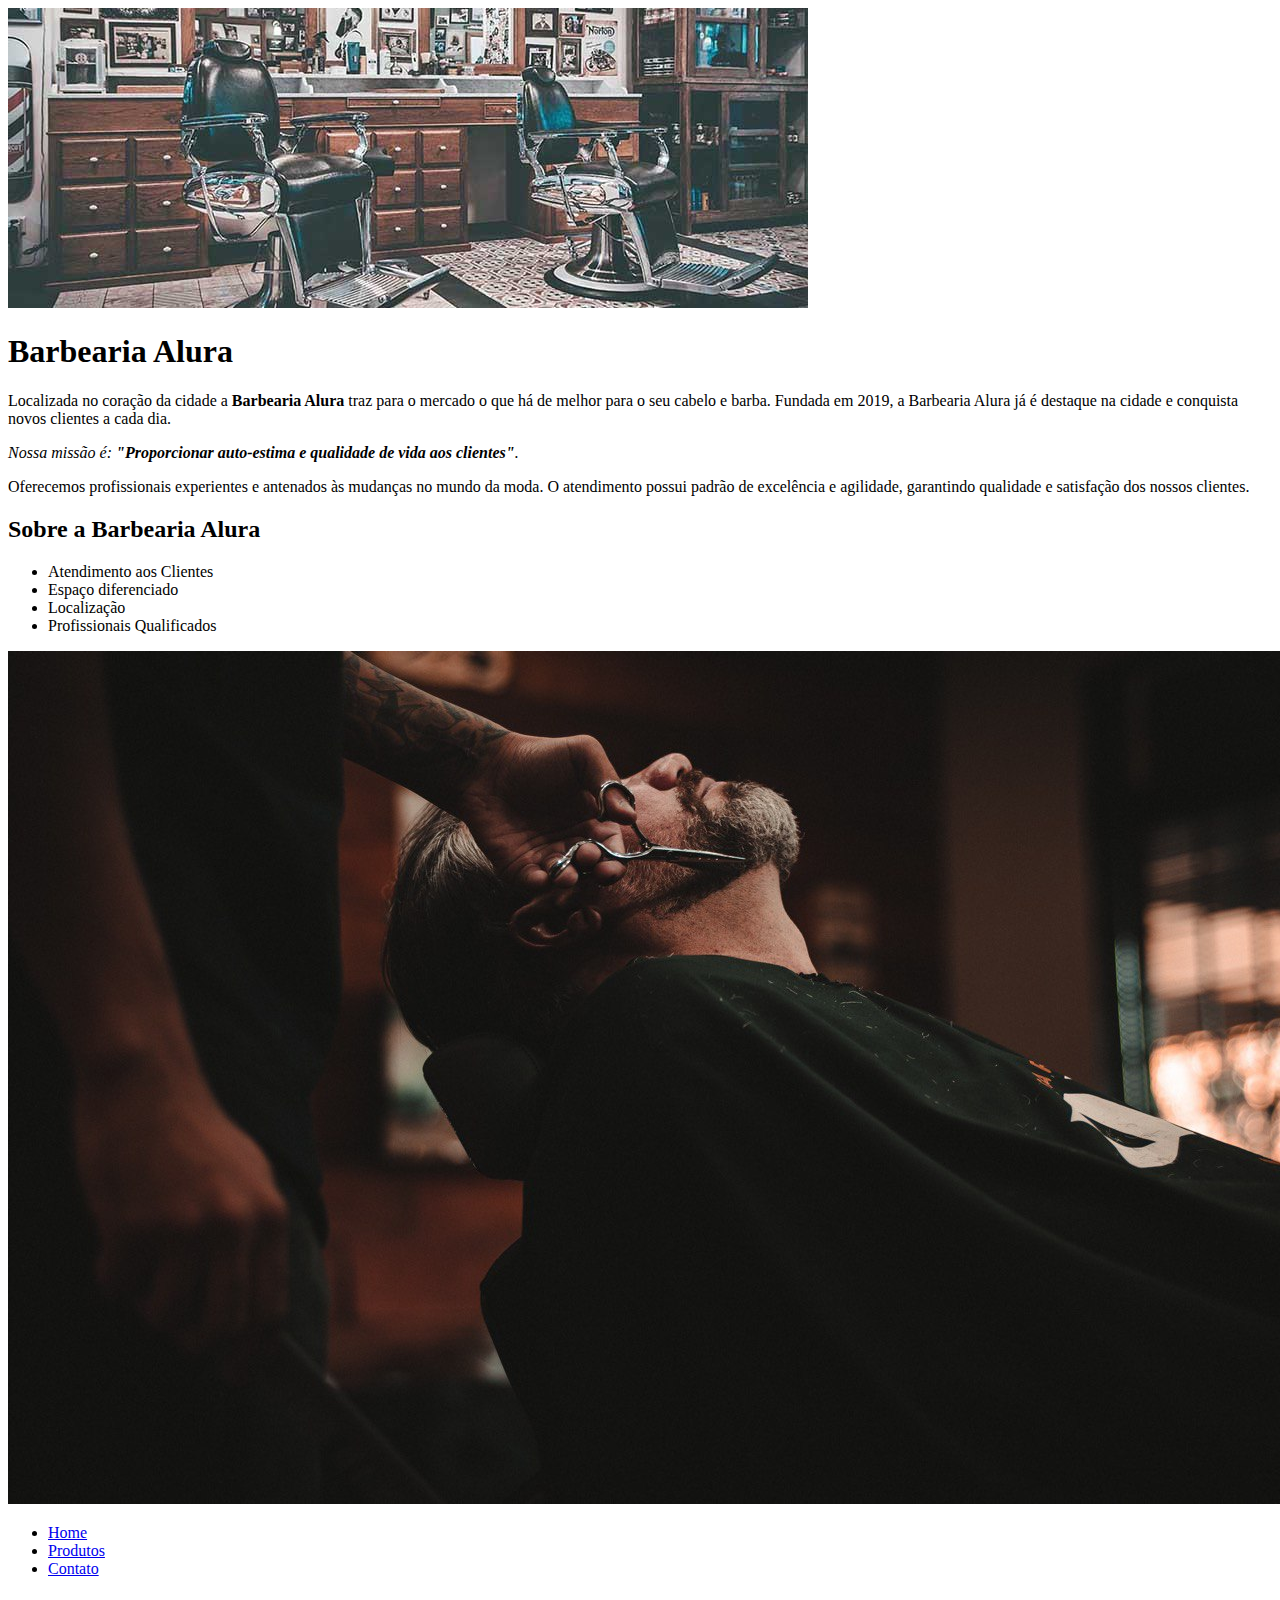
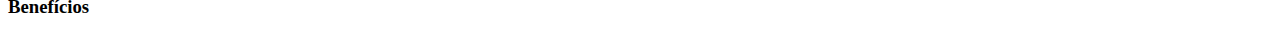
==== index.html @ b2837fb4 "feat: incluindo menu de navegação" ====
<!DOCTYPE html>
<html lang="pt-br">
    <head>
        <meta charset="UTF-8">
        <title>Barbearia Alura</title>
        <link rel="stylesheet" href="style-home.css">
    </head>

    <body>
        <img id="banner" src="./src/banner.jpg">
        <div class="principal">
            <header>
                <h1 class="titulo-principal">Barbearia Alura</h1>
            </header>
        
            <p>Localizada no coração da cidade a <strong>Barbearia Alura</strong> traz para o mercado o que há de melhor para o seu cabelo e barba. 
            Fundada em 2019, a Barbearia Alura já é destaque na cidade e conquista novos clientes a cada dia.</p>
        
            <p id="missao"><em>Nossa missão é: <strong>"Proporcionar auto-estima e qualidade de vida aos clientes"</strong>.</em></p>
        
            <p>Oferecemos profissionais experientes e antenados às mudanças no mundo da moda. 
            O atendimento possui padrão de excelência e agilidade, garantindo qualidade e satisfação dos nossos clientes.</p>
        </div>
        <div class="beneficios">
            <h2 class="titulo-centralizado">Sobre a Barbearia Alura</h2>
        
            <ul>
                <li class="itens">Atendimento aos Clientes</li>
                <li class="itens">Espaço diferenciado</li>
                <li class="itens">Localização</li>
                <li class="itens">Profissionais Qualificados</li>
            </ul>
        
            <img src="./src/beneficios.jpg" class="imagembeneficios">
            <nav>
                <ul>
                    <li><a href="index.html">Home</a></li>
                    <li><a href="/produtos/produtos.html">Produtos</a></li>
                    <li><a href="/contato/contato.html">Contato</a></li>
                </ul>
            </nav>

            <h3 class="titulo-centralizado">Benefícios</h3>
        </div>
    </body>
</html>
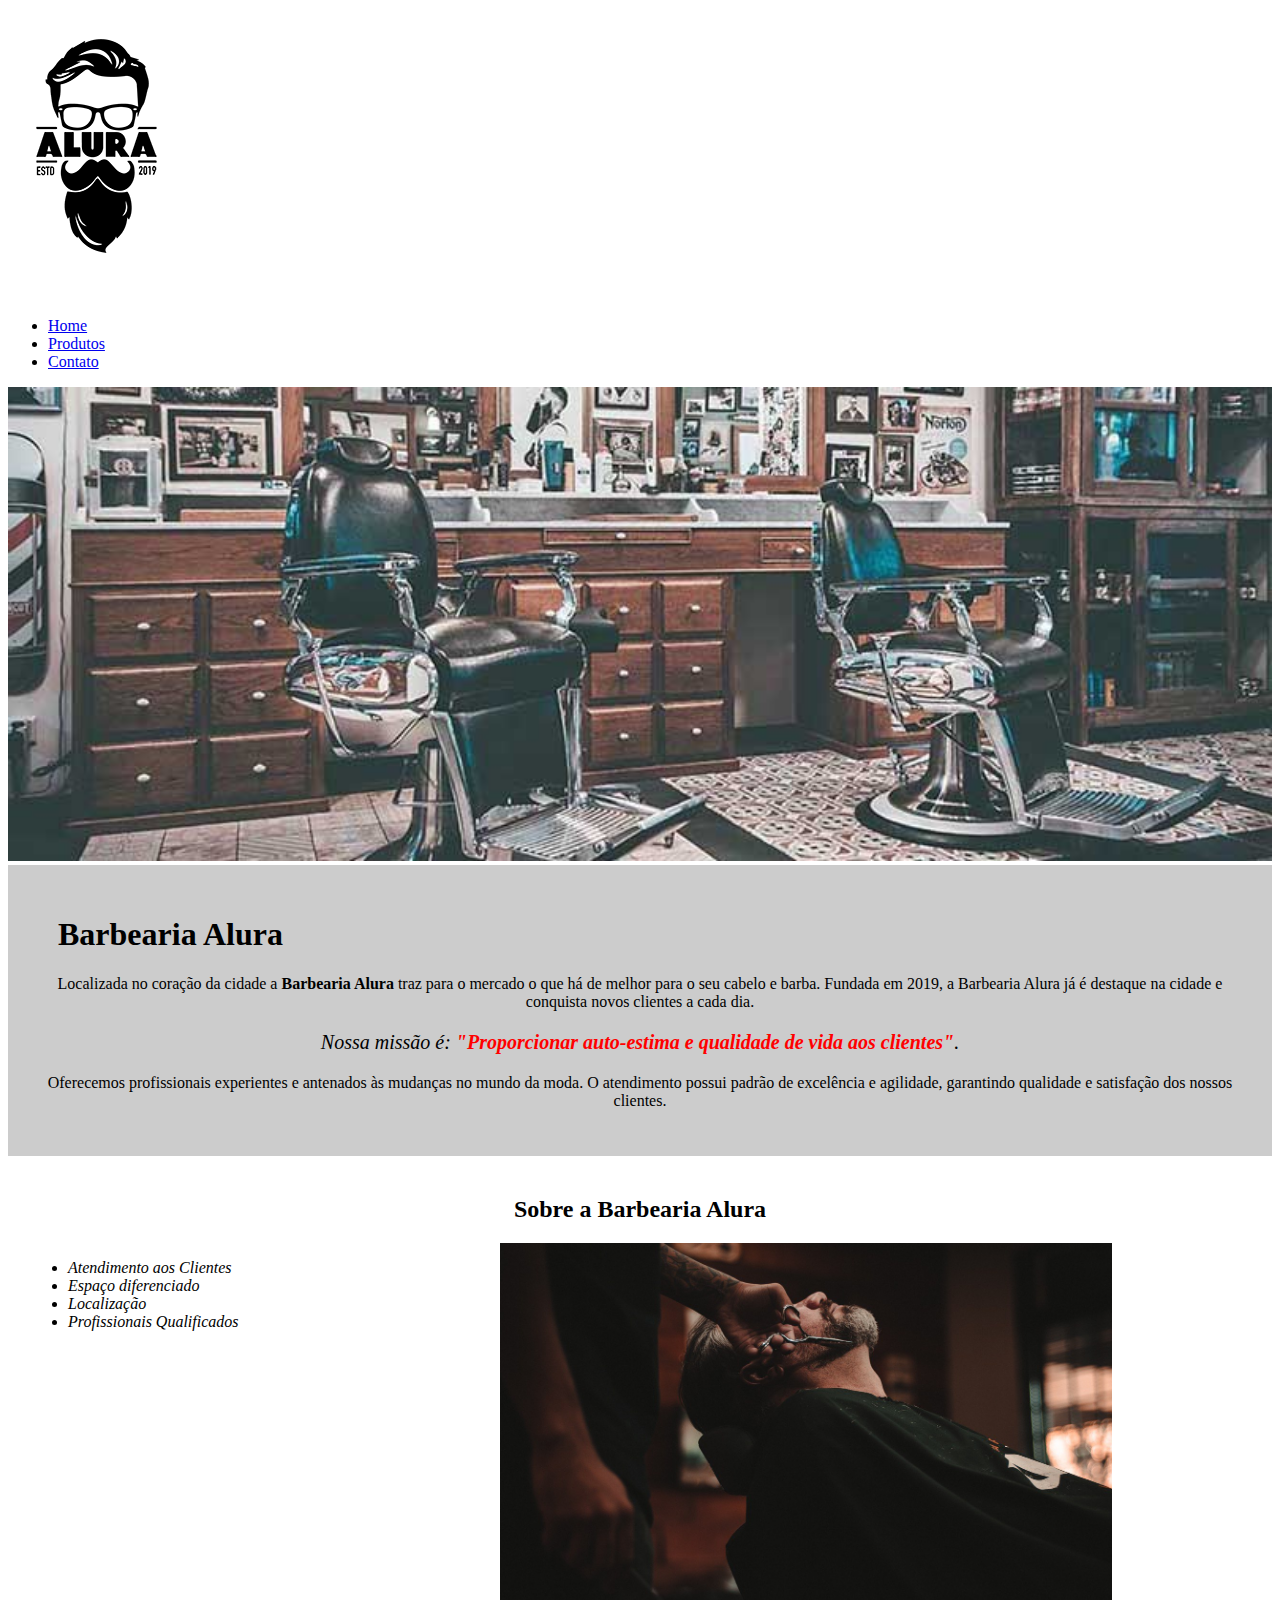
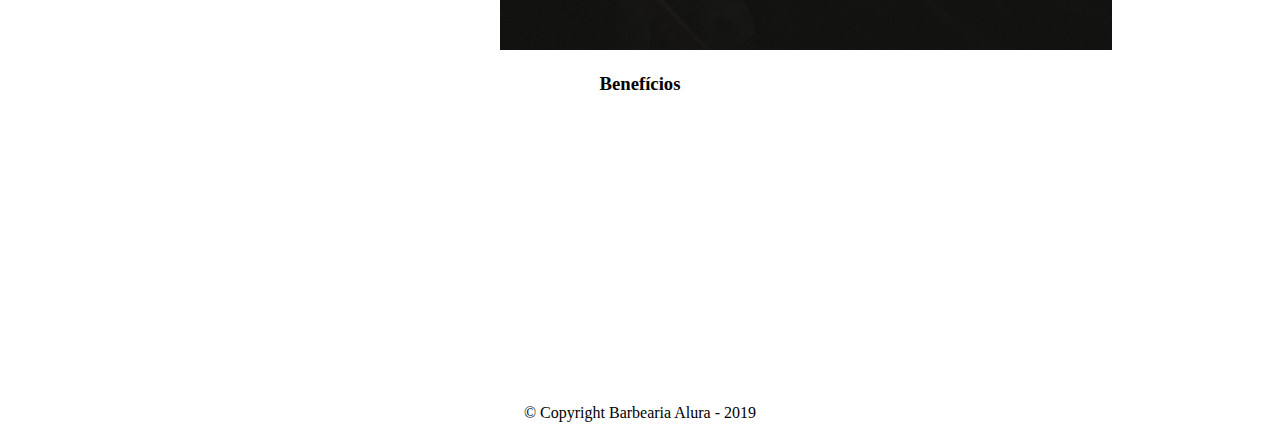
==== commit cfb91f80: "feat: adicionando footer e refatorando o header" ====
--- a/index.html
+++ b/index.html
@@ -4,14 +4,26 @@
         <meta charset="UTF-8">
         <title>Barbearia Alura</title>
         <link rel="stylesheet" href="style-home.css">
+        <link rel="stylesheet" href="style.css">
     </head>
 
     <body>
+        <header>
+            <div class="caixa">
+                <h1><img src="/src/logo.png"></h1>
+
+                <nav>
+                    <ul>
+                        <li><a href="index.html">Home</a></li>
+                        <li><a href="/produtos/produtos.html">Produtos</a></li>
+                        <li><a href="/contato/contato.html">Contato</a></li>
+                    </ul>
+                </nav>
+            </div>
+        </header>
         <img id="banner" src="./src/banner.jpg">
         <div class="principal">
-            <header>
                 <h1 class="titulo-principal">Barbearia Alura</h1>
-            </header>
         
             <p>Localizada no coração da cidade a <strong>Barbearia Alura</strong> traz para o mercado o que há de melhor para o seu cabelo e barba. 
             Fundada em 2019, a Barbearia Alura já é destaque na cidade e conquista novos clientes a cada dia.</p>
@@ -32,15 +44,12 @@
             </ul>
         
             <img src="./src/beneficios.jpg" class="imagembeneficios">
-            <nav>
-                <ul>
-                    <li><a href="index.html">Home</a></li>
-                    <li><a href="/produtos/produtos.html">Produtos</a></li>
-                    <li><a href="/contato/contato.html">Contato</a></li>
-                </ul>
-            </nav>
 
             <h3 class="titulo-centralizado">Benefícios</h3>
         </div>
+        <footer>
+            <img src="/src/logo-branco.png">
+            <p class="copyright">&copy; Copyright Barbearia Alura - 2019</p>
+</footer>
     </body>
 </html>--- a/style-home.css
+++ b/style-home.css
@@ -0,0 +1,48 @@
+#banner {
+	width:100%;
+}
+
+.principal{
+	background: #CCCCCC;
+	padding: 30px;
+}
+
+.titulo-principal {
+	padding-left: 20px;
+}
+
+.titulo-centralizado {
+	text-align: center
+}
+
+p {
+	text-align: center;
+}
+
+#missao {
+	font-size: 20px
+}
+
+em strong {
+	color: #FF0000;
+}
+
+.itens {
+	font-style: italic
+}
+
+.beneficios {
+	background: #FFFFFF;
+	padding: 20px;
+}
+
+ul {
+	display: inline-block;
+	vertical-align: top;
+	width: 20%;
+	margin-right: 15%;
+}
+
+.imagembeneficios {
+	width: 50%;
+}--- a/style.css
+++ b/style.css
@@ -0,0 +1,48 @@
+#banner {
+	width:100%;
+}
+
+.principal{
+	background: #CCCCCC;
+	padding: 30px;
+}
+
+.titulo-principal {
+	padding-left: 20px;
+}
+
+.titulo-centralizado {
+	text-align: center
+}
+
+p {
+	text-align: center;
+}
+
+#missao {
+	font-size: 20px
+}
+
+em strong {
+	color: #FF0000;
+}
+
+.itens {
+	font-style: italic
+}
+
+.beneficios {
+	background: #FFFFFF;
+	padding: 20px;
+}
+
+ul {
+	display: inline-block;
+	vertical-align: top;
+	width: 20%;
+	margin-right: 15%;
+}
+
+.imagembeneficios {
+	width: 50%;
+}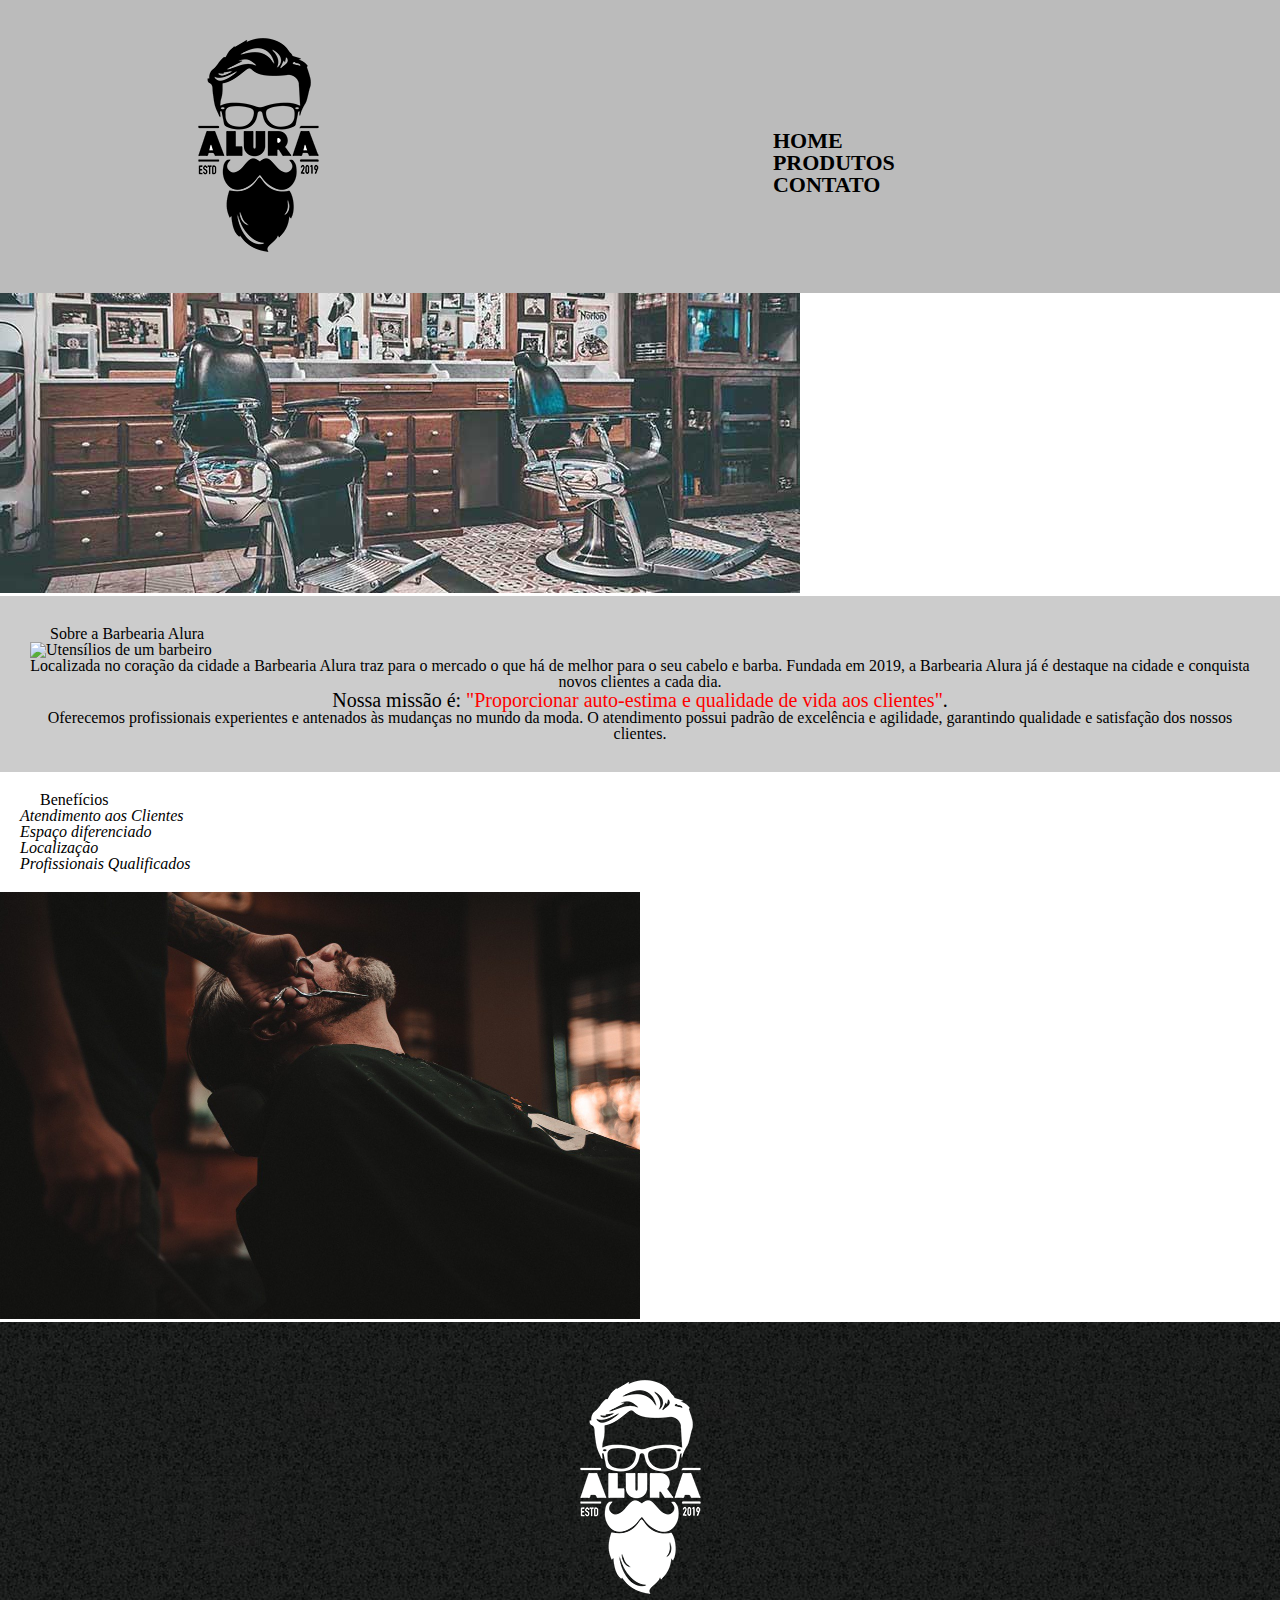
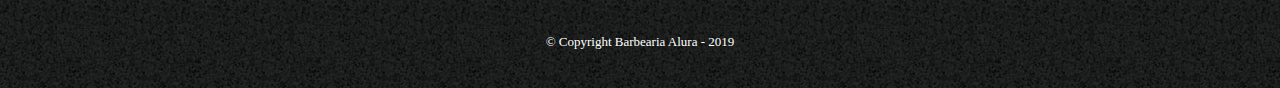
==== commit e487e14b: "fix: corrigindo disposição do texto na tela" ====
--- a/index.html
+++ b/index.html
@@ -1,55 +1,75 @@
 <!DOCTYPE html>
 <html lang="pt-br">
-    <head>
-        <meta charset="UTF-8">
-        <title>Barbearia Alura</title>
-        <link rel="stylesheet" href="style-home.css">
-        <link rel="stylesheet" href="style.css">
-    </head>
+  <head>
+    <meta charset="UTF-8" />
+    <title>Barbearia Alura</title>
+    <link rel="stylesheet" href="/reset.css" />
+    <link rel="stylesheet" href="/style-home.css" />
+    <link rel="stylesheet" href="/style.css" />
+    <link href="https://fonts.googleapis.com/css?family=Montserrat&display=swap" rel="stylesheet">
+  </head>
 
-    <body>
-        <header>
-            <div class="caixa">
-                <h1><img src="/src/logo.png"></h1>
+  <body>
+    <header>
+      <div class="caixa">
+        <h1><img src="/src/logo.png" alt="Logo da Barbearia Alura" /></h1>
 
-                <nav>
-                    <ul>
-                        <li><a href="index.html">Home</a></li>
-                        <li><a href="/produtos/produtos.html">Produtos</a></li>
-                        <li><a href="/contato/contato.html">Contato</a></li>
-                    </ul>
-                </nav>
-            </div>
-        </header>
-        <img id="banner" src="./src/banner.jpg">
-        <div class="principal">
-                <h1 class="titulo-principal">Barbearia Alura</h1>
-        
-            <p>Localizada no coração da cidade a <strong>Barbearia Alura</strong> traz para o mercado o que há de melhor para o seu cabelo e barba. 
-            Fundada em 2019, a Barbearia Alura já é destaque na cidade e conquista novos clientes a cada dia.</p>
-        
-            <p id="missao"><em>Nossa missão é: <strong>"Proporcionar auto-estima e qualidade de vida aos clientes"</strong>.</em></p>
-        
-            <p>Oferecemos profissionais experientes e antenados às mudanças no mundo da moda. 
-            O atendimento possui padrão de excelência e agilidade, garantindo qualidade e satisfação dos nossos clientes.</p>
-        </div>
-        <div class="beneficios">
-            <h2 class="titulo-centralizado">Sobre a Barbearia Alura</h2>
-        
-            <ul>
-                <li class="itens">Atendimento aos Clientes</li>
-                <li class="itens">Espaço diferenciado</li>
-                <li class="itens">Localização</li>
-                <li class="itens">Profissionais Qualificados</li>
-            </ul>
-        
-            <img src="./src/beneficios.jpg" class="imagembeneficios">
+        <nav>
+          <ul>
+            <li><a href="/index.html">Home</a></li>
+            <li><a href="/produtos/produtos.html">Produtos</a></li>
+            <li><a href="/contato/contato.html">Contato</a></li>
+          </ul>
+        </nav>
+      </div>
+    </header>
+    <img class="banner" src="./src/banner.jpg" />
+    <main>
+      <section class="principal">
+        <h2 class="titulo-principal">Sobre a Barbearia Alura</h2>
+        <img src="/src/utensilios.jpg" class="utensilios" alt="Utensílios de um barbeiro">
 
-            <h3 class="titulo-centralizado">Benefícios</h3>
-        </div>
-        <footer>
-            <img src="/src/logo-branco.png">
-            <p class="copyright">&copy; Copyright Barbearia Alura - 2019</p>
-</footer>
-    </body>
-</html>+        <p>
+          Localizada no coração da cidade a
+          <strong>Barbearia Alura</strong> traz para o mercado o que há de
+          melhor para o seu cabelo e barba. Fundada em 2019, a Barbearia Alura
+          já é destaque na cidade e conquista novos clientes a cada dia.
+        </p>
+
+        <p id="missao">
+          <em
+            >Nossa missão é:
+            <strong
+              >"Proporcionar auto-estima e qualidade de vida aos
+              clientes"</strong
+            >.</em
+          >
+        </p>
+
+        <p>
+          Oferecemos profissionais experientes e antenados às mudanças no mundo
+          da moda. O atendimento possui padrão de excelência e agilidade,
+          garantindo qualidade e satisfação dos nossos clientes.
+        </p>
+      </section>
+      <section class="beneficios">
+        <h3 class="titulo-principal">Benefícios</h3>
+
+        <ul>
+          <li class="itens">Atendimento aos Clientes</li>
+          <li class="itens">Espaço diferenciado</li>
+          <li class="itens">Localização</li>
+          <li class="itens">Profissionais Qualificados</li>
+        </ul>
+
+      </section>
+
+      <img src="./src/beneficios.jpg" class="imagembeneficios" />
+    </main>
+
+    <footer>
+      <img src="/src/logo-branco.png" />
+      <p class="copyright">&copy; Copyright Barbearia Alura - 2019</p>
+    </footer>
+  </body>
+</html>
--- a/style.css
+++ b/style.css
@@ -1,48 +1,46 @@
-#banner {
-	width:100%;
+header {
+	background: #BBBBBB;
+	padding: 20px 0;
 }
 
-.principal{
-	background: #CCCCCC;
-	padding: 30px;
+.caixa {
+	position: relative;
+	width: 940px;
+	margin: 0 auto;
 }
 
-.titulo-principal {
-	padding-left: 20px;
+nav {
+	position: absolute;
+	top: 110px;
+	right: 0;
 }
 
-.titulo-centralizado {
-	text-align: center
+nav li {
+	display: inline;
+	margin: 0 0 0 15px;
 }
 
-p {
-	text-align: center;
+nav a {
+	text-transform: uppercase;
+	color: #000000;
+	font-weight: bold;
+	font-size: 22px;
+	text-decoration: none;
 }
 
-#missao {
-	font-size: 20px
+nav a:hover {
+	color: #C78C19;
+	text-decoration: underline;
 }
 
-em strong {
-	color: #FF0000;
+footer {
+	text-align: center;
+	background: url("/src/bg.jpg");
+	padding: 40px 0;
 }
 
-.itens {
-	font-style: italic
-}
-
-.beneficios {
-	background: #FFFFFF;
-	padding: 20px;
-}
-
-ul {
-	display: inline-block;
-	vertical-align: top;
-	width: 20%;
-	margin-right: 15%;
-}
-
-.imagembeneficios {
-	width: 50%;
+.copyright {
+	color: #FFFFFF;
+	font-size: 13px;
+	margin: 20px 0 0;
 }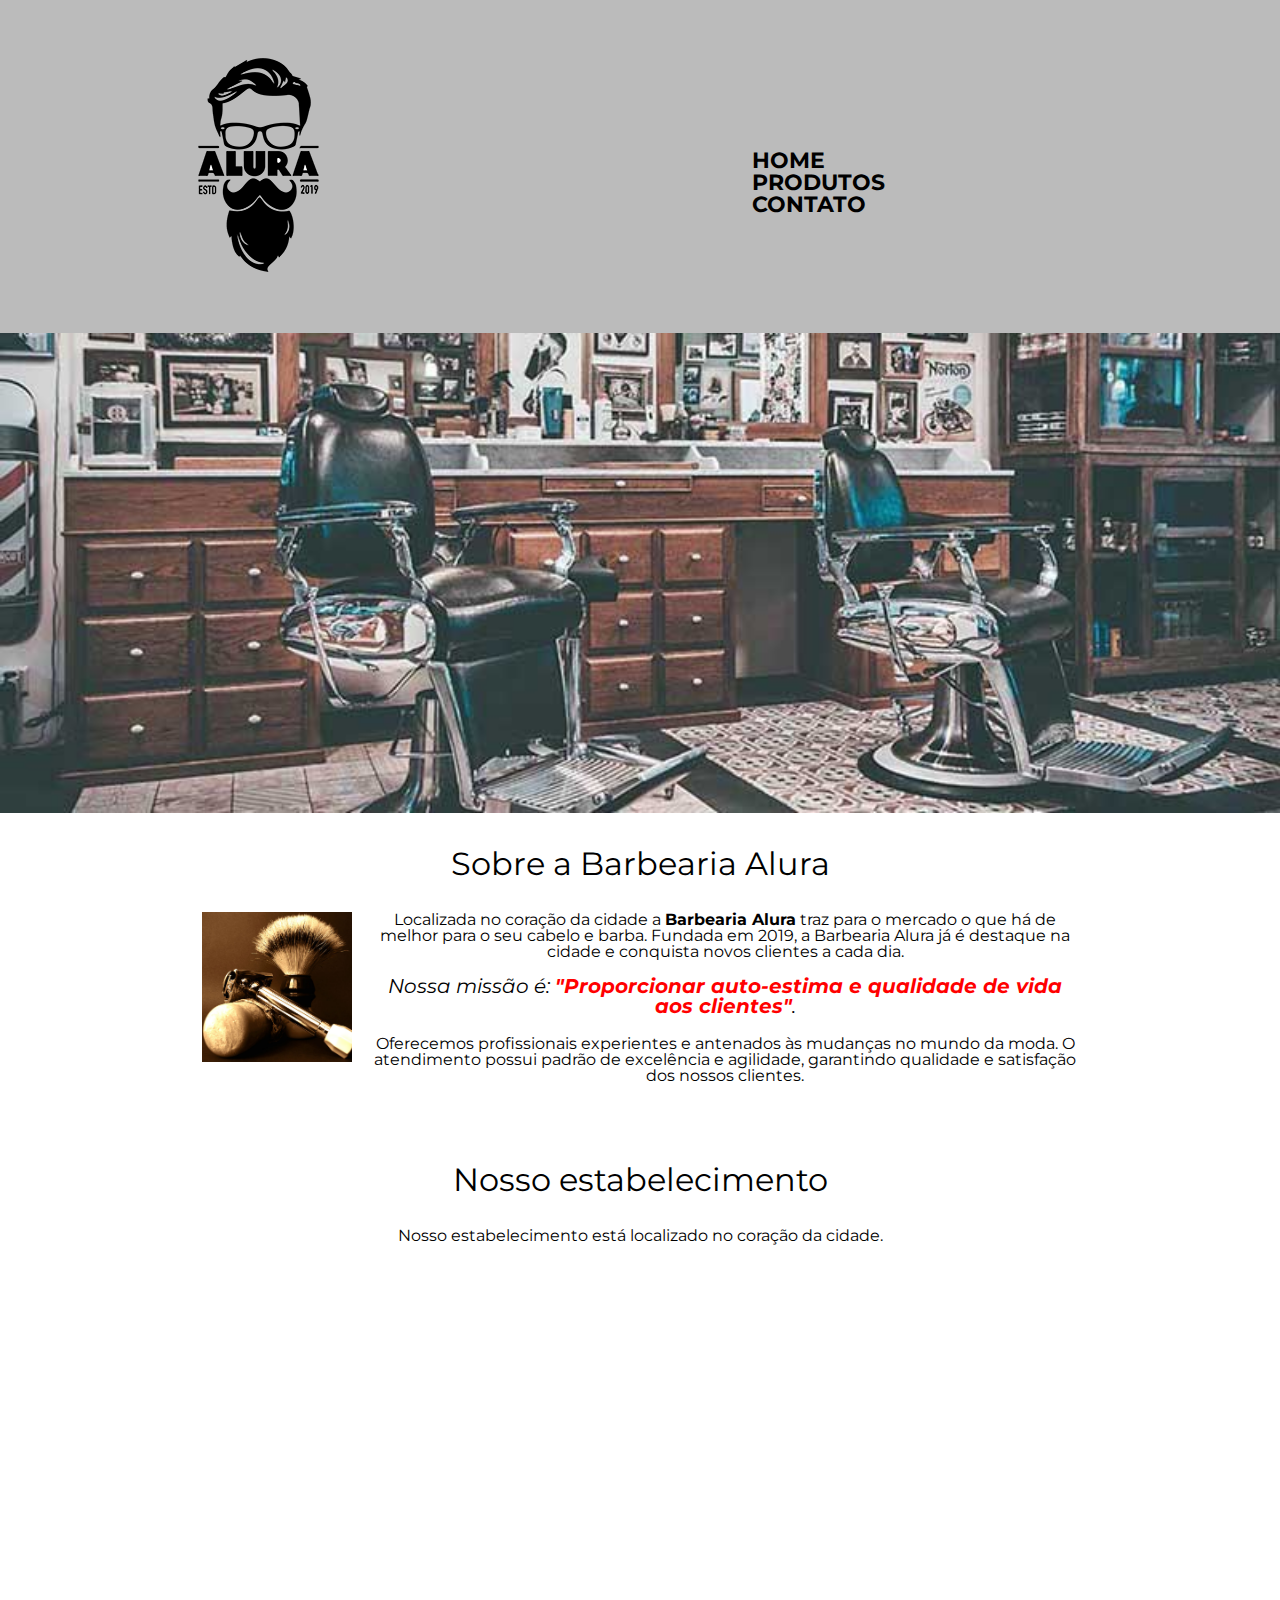
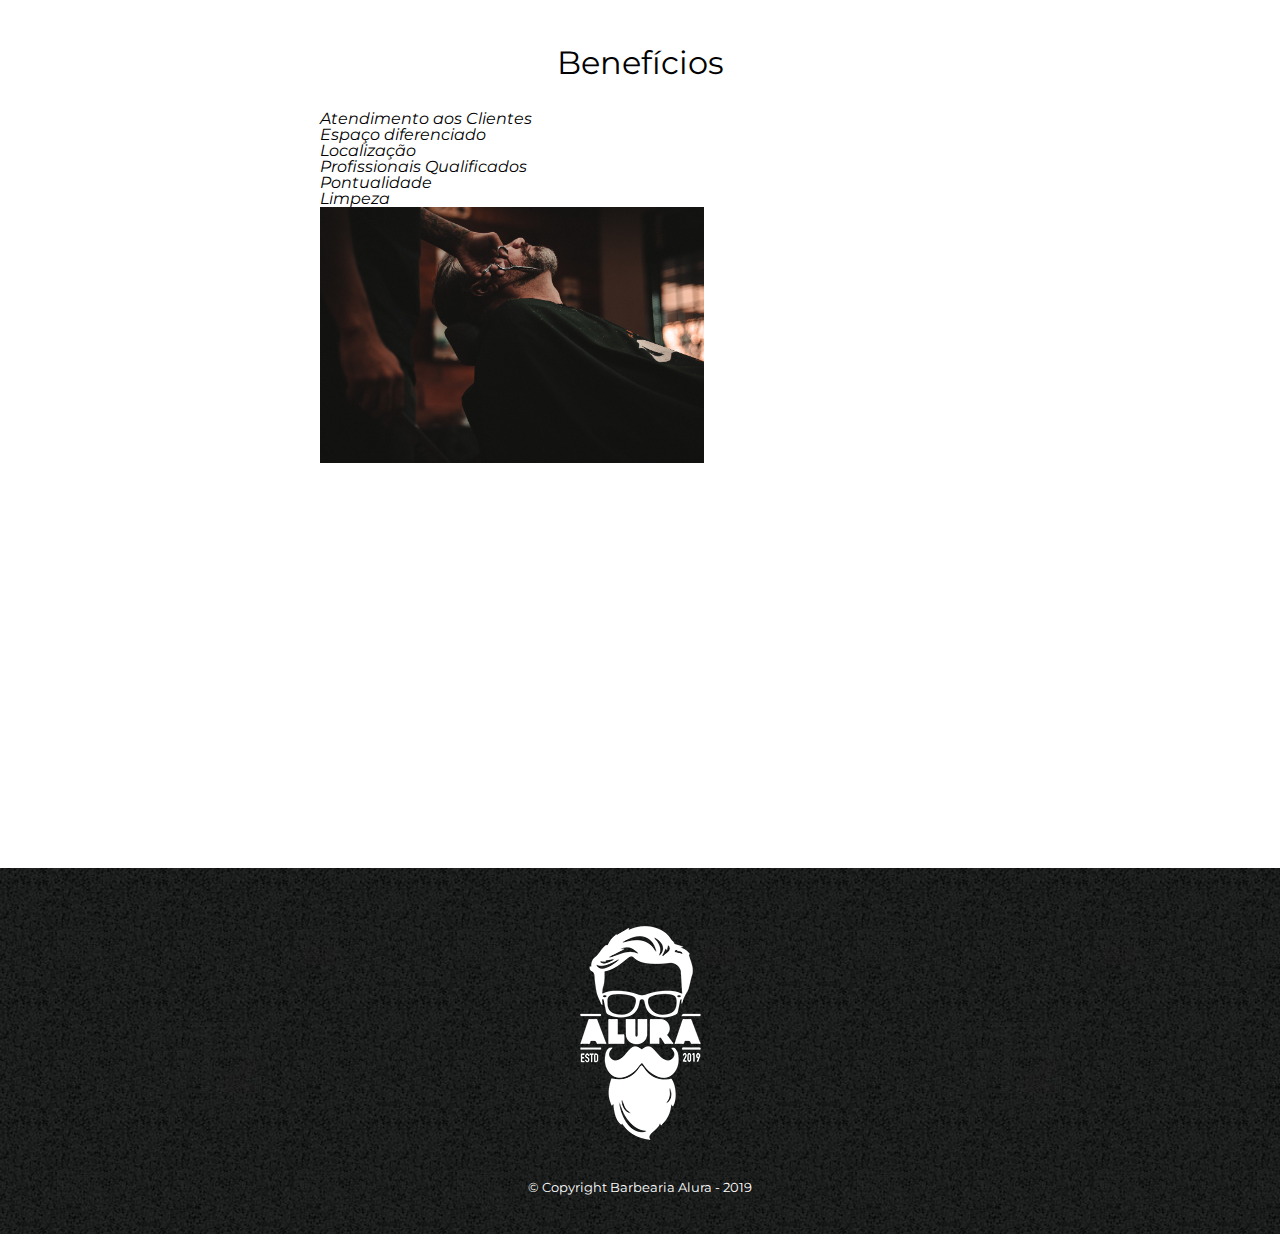
==== commit 8538f489: "feat: adicionando mapa e vídeo à home" ====
--- a/index.html
+++ b/index.html
@@ -6,28 +6,37 @@
     <link rel="stylesheet" href="/reset.css" />
     <link rel="stylesheet" href="/style-home.css" />
     <link rel="stylesheet" href="/style.css" />
-    <link href="https://fonts.googleapis.com/css?family=Montserrat&display=swap" rel="stylesheet">
+    <link
+      href="https://fonts.googleapis.com/css?family=Montserrat&display=swap"
+      rel="stylesheet"
+    />
   </head>
 
   <body>
     <header>
-      <div class="caixa">
-        <h1><img src="/src/logo.png" alt="Logo da Barbearia Alura" /></h1>
+      <header>
+        <div class="caixa">
+          <h1><img src="/src/logo.png" alt="Logo da Barbearia Alura" /></h1>
 
-        <nav>
-          <ul>
-            <li><a href="/index.html">Home</a></li>
-            <li><a href="/produtos/produtos.html">Produtos</a></li>
-            <li><a href="/contato/contato.html">Contato</a></li>
-          </ul>
-        </nav>
-      </div>
+          <nav>
+            <ul>
+              <li><a href="/index.html">Home</a></li>
+              <li><a href="/produtos.html">Produtos</a></li>
+              <li><a href="/contato.html">Contato</a></li>
+            </ul>
+          </nav>
+        </div>
+      </header>
     </header>
     <img class="banner" src="./src/banner.jpg" />
     <main>
       <section class="principal">
         <h2 class="titulo-principal">Sobre a Barbearia Alura</h2>
-        <img src="/src/utensilios.jpg" class="utensilios" alt="Utensílios de um barbeiro">
+        <img
+          src="/src/utensilios.jpg"
+          class="utensilios"
+          alt="Utensílios de um barbeiro"
+        />
 
         <p>
           Localizada no coração da cidade a
@@ -52,19 +61,44 @@
           garantindo qualidade e satisfação dos nossos clientes.
         </p>
       </section>
+
+      <section class="mapa">
+        <h3 class="titulo-principal">Nosso estabelecimento</h3>
+        <p>Nosso estabelecimento está localizado no coração da cidade.</p>
+        <iframe
+          src="https://www.google.com/maps/embed?pb=!1m18!1m12!1m3!1d3656.448598130907!2d-46.634653385542414!3d-23.588239368469353!2m3!1f0!2f0!3f0!3m2!1i1024!2i768!4f13.1!3m3!1m2!1s0x94ce5a2b2ed7f3a1%3A0xab35da2f5ca62674!2sCaelum%20-%20Escola%20de%20Tecnologia!5e0!3m2!1spt-BR!2sbr!4v1580916426151!5m2!1spt-BR!2sbr"
+          width="100%"
+          height="300"
+          frameborder="0"
+          style="border: 0"
+          allowfullscreen=""
+        ></iframe>
+      </section>
+
       <section class="beneficios">
         <h3 class="titulo-principal">Benefícios</h3>
+        <div class="conteudo-beneficios">
+          <ul class="lista-beneficios">
+            <li class="itens">Atendimento aos Clientes</li>
+            <li class="itens">Espaço diferenciado</li>
+            <li class="itens">Localização</li>
+            <li class="itens">Profissionais Qualificados</li>
+            <li class="itens">Pontualidade</li>
+            <li class="itens">Limpeza</li>
+          </ul><img src="./src/beneficios.jpg" class="imagem-beneficios" />
+        </div>
 
-        <ul>
-          <li class="itens">Atendimento aos Clientes</li>
-          <li class="itens">Espaço diferenciado</li>
-          <li class="itens">Localização</li>
-          <li class="itens">Profissionais Qualificados</li>
-        </ul>
-
+        <div class="video">
+          <iframe
+            width="560"
+            height="315"
+            src="https://www.youtube.com/embed/wcVVXUV0YUY"
+            frameborder="0"
+            allow="accelerometer; autoplay; encrypted-media; gyroscope; picture-in-picture"
+            allowfullscreen
+          ></iframe>
+        </div>
       </section>
-
-      <img src="./src/beneficios.jpg" class="imagembeneficios" />
     </main>
 
     <footer>
--- a/style-home.css
+++ b/style-home.css
@@ -1,18 +1,5 @@
-#banner {
-	width:100%;
-}
-
-.principal{
-	background: #CCCCCC;
-	padding: 30px;
-}
-
-.titulo-principal {
-	padding-left: 20px;
-}
-
-.titulo-centralizado {
-	text-align: center
+body {
+    font-family: 'Montserrat', sans-serif;
 }
 
 p {
--- a/style.css
+++ b/style.css
@@ -1,3 +1,7 @@
+body {
+    font-family: 'Montserrat', sans-serif;
+}
+
 header {
 	background: #BBBBBB;
 	padding: 20px 0;
@@ -9,6 +13,11 @@
 	margin: 0 auto;
 }
 
+main {
+	width: 940px;
+	margin: 0 auto;
+}
+
 nav {
 	position: absolute;
 	top: 110px;
@@ -31,6 +40,169 @@
 nav a:hover {
 	color: #C78C19;
 	text-decoration: underline;
+}
+
+.banner {
+    width: 100%;
+}
+
+.titulo-principal {
+    text-align: center;
+    font-size: 2em;
+	margin: 0 0 1em;
+    clear: left;
+}
+
+.principal {
+	margin: 2em;
+}
+
+.principal p{
+	margin: 0 0 1em;
+}
+
+.principal strong {
+	font-weight: bold;
+}
+
+.principal em {
+	font-style: italic;
+}
+
+.utensilios {
+    width: 150px;
+    float: left;
+    margin: 0 20px 20px 0;
+}
+
+.mapa {
+    padding: 3em 0;
+
+}
+
+.mapa p {
+    margin: 0 0 2em;
+    text-align: center;
+}
+
+.conteudo-beneficios {
+    width:640px;
+    margin: 0 auto
+}
+
+.lista-beneficios{
+    width:40%;
+    display: inline-block;
+    vertical-align: top;
+}
+
+.imagem-beneficios {
+    width: 60%;
+}
+
+.produtos {
+	width: 940px;
+	margin: 0 auto;
+	padding: 50px 0;
+}
+
+.produtos li {
+	display: inline-block;
+	text-align: center;
+	width: 30%;
+	vertical-align: top;
+	margin: 0 1.5%;
+	padding: 30px 20px;
+	box-sizing: border-box;
+	border: 2px solid #000000;
+	border-radius: 10px;
+}
+
+.produtos li:hover {
+	border-color: #C78C19;
+}
+
+.produtos li:active {
+	border-color: #088C19;	
+}
+
+.produtos li:hover h2 {
+	font-size: 34px;
+}
+
+.produtos h2 {
+	font-size: 30px;
+	font-weight: bold;
+}
+
+.produto-descricao {
+	font-size: 18px;
+}
+
+.produto-preco {
+	font-size: 22px;
+	font-weight: bold;
+	margin-top: 10px;
+}
+
+form {
+	margin: 40px 0;
+}
+
+form label, form legend {
+	display:block;
+	font-size: 20px;
+	margin: 20px 0 10px;
+    padding: 10px;
+}
+
+.input-padrao {
+	display: block;
+	padding: 10px 25px;
+	width: 50%;
+}
+
+.checkbox {
+	margin: 20px 0;
+}
+
+.enviar {
+	width:40%;
+	padding: 15px 0;
+	background: orange;
+	color: white;
+	font-weight: bold;
+	font-size: 18px;
+	border: none;
+	border-radius: 5px;
+	transition: 1s all;
+	cursor: pointer;
+}
+
+.enviar:hover {
+	background: darkorange;
+	transform: scale(1.2);
+}
+
+table {
+	margin: 20px 0 40px;
+}
+
+thead {
+	background: #555555;
+	color: white;
+	font-weight: bold;
+}
+
+td, th {
+	border: 1px solid #000000;
+	padding: 8px 15px;
+}
+
+
+.video {
+    width: 560px;
+    margin: 2em auto;
 }
 
 footer {
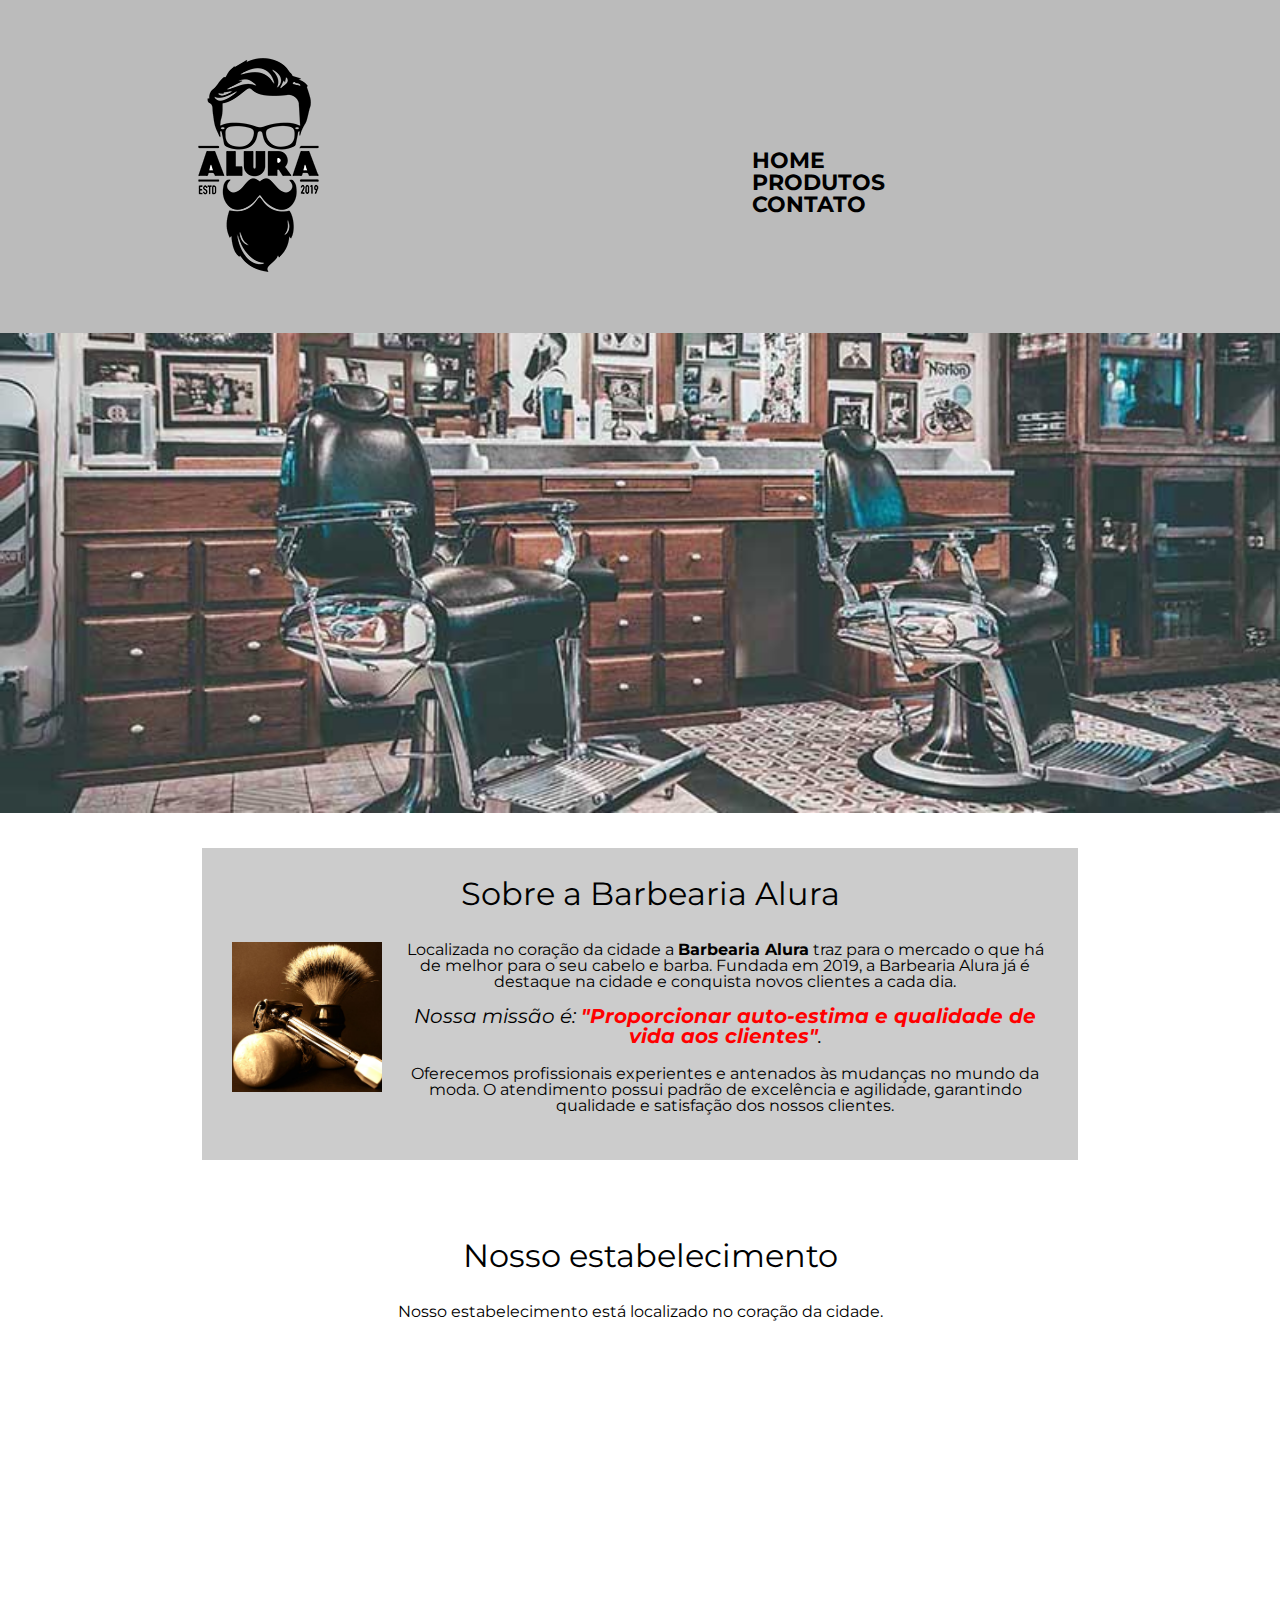
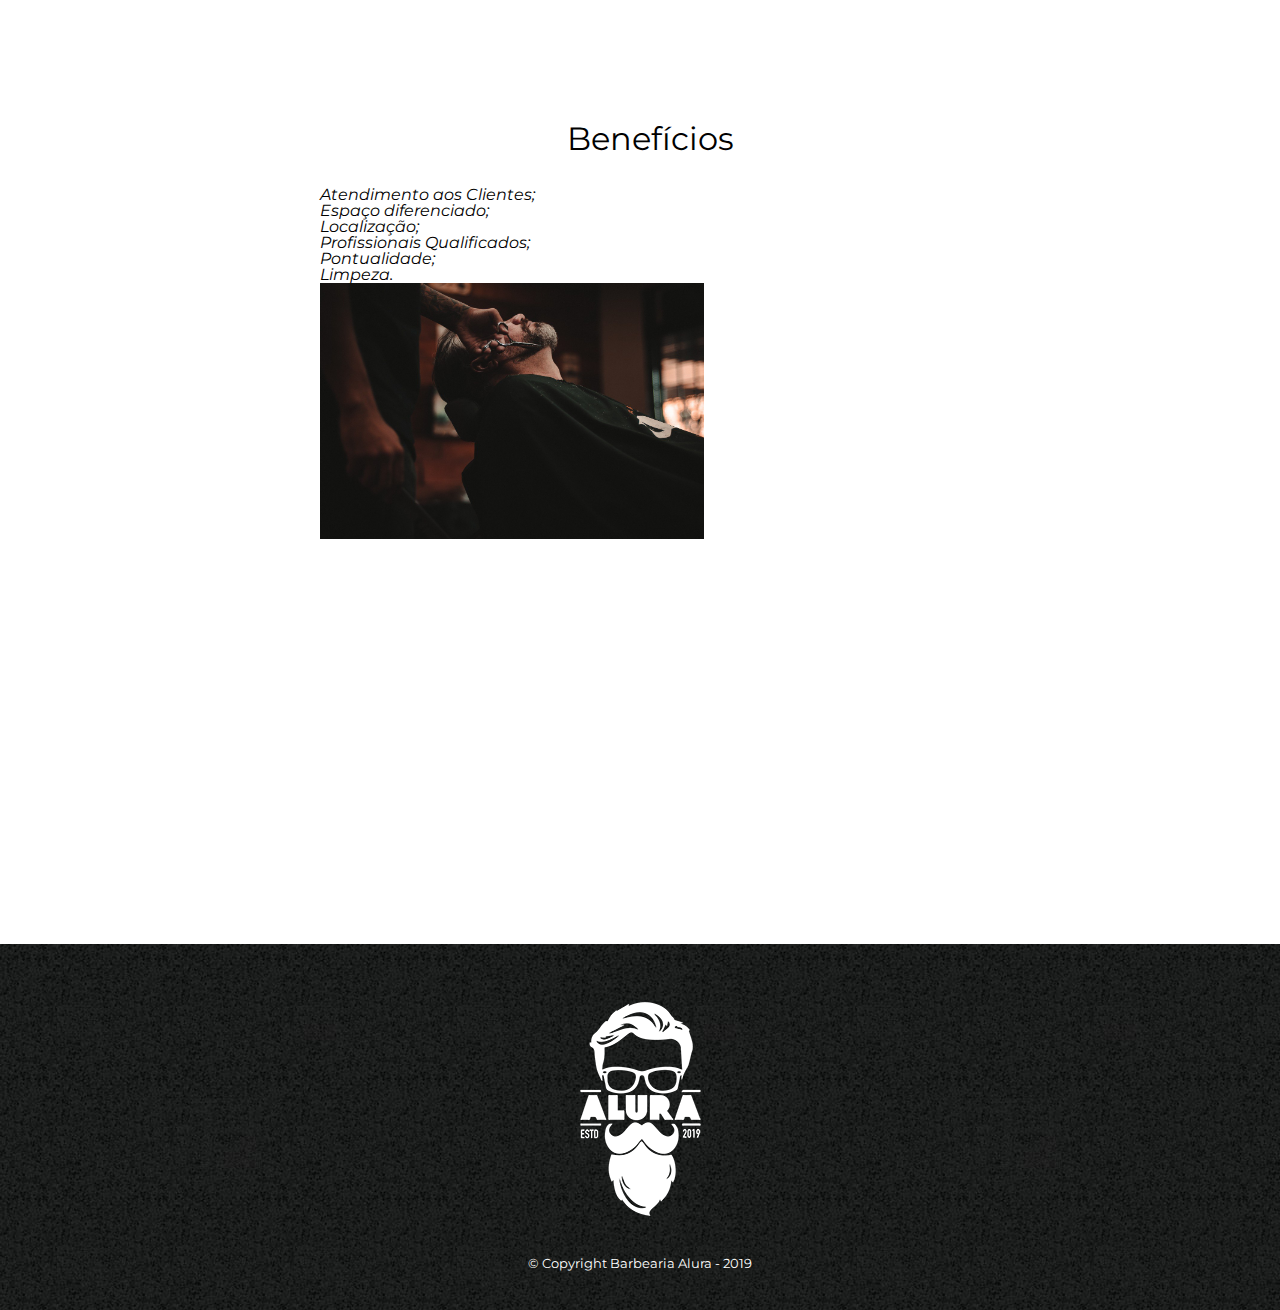
==== commit 9c4b273b: "feat: adicionando novos itens à lista" ====
--- a/index.html
+++ b/index.html
@@ -65,26 +65,28 @@
       <section class="mapa">
         <h3 class="titulo-principal">Nosso estabelecimento</h3>
         <p>Nosso estabelecimento está localizado no coração da cidade.</p>
-        <iframe
-          src="https://www.google.com/maps/embed?pb=!1m18!1m12!1m3!1d3656.448598130907!2d-46.634653385542414!3d-23.588239368469353!2m3!1f0!2f0!3f0!3m2!1i1024!2i768!4f13.1!3m3!1m2!1s0x94ce5a2b2ed7f3a1%3A0xab35da2f5ca62674!2sCaelum%20-%20Escola%20de%20Tecnologia!5e0!3m2!1spt-BR!2sbr!4v1580916426151!5m2!1spt-BR!2sbr"
-          width="100%"
-          height="300"
-          frameborder="0"
-          style="border: 0"
-          allowfullscreen=""
-        ></iframe>
+        <div class="mapa-conteudo">
+          <iframe
+            src="https://www.google.com/maps/embed?pb=!1m18!1m12!1m3!1d3656.448598130907!2d-46.634653385542414!3d-23.588239368469353!2m3!1f0!2f0!3f0!3m2!1i1024!2i768!4f13.1!3m3!1m2!1s0x94ce5a2b2ed7f3a1%3A0xab35da2f5ca62674!2sCaelum%20-%20Escola%20de%20Tecnologia!5e0!3m2!1spt-BR!2sbr!4v1580916426151!5m2!1spt-BR!2sbr"
+            width="100%"
+            height="300"
+            frameborder="0"
+            style="border: 0"
+            allowfullscreen=""
+          ></iframe>
+        </div>
       </section>
 
       <section class="beneficios">
         <h3 class="titulo-principal">Benefícios</h3>
         <div class="conteudo-beneficios">
           <ul class="lista-beneficios">
-            <li class="itens">Atendimento aos Clientes</li>
-            <li class="itens">Espaço diferenciado</li>
-            <li class="itens">Localização</li>
-            <li class="itens">Profissionais Qualificados</li>
-            <li class="itens">Pontualidade</li>
-            <li class="itens">Limpeza</li>
+            <li class="itens">Atendimento aos Clientes;</li>
+            <li class="itens">Espaço diferenciado;</li>
+            <li class="itens">Localização;</li>
+            <li class="itens">Profissionais Qualificados;</li>
+            <li class="itens">Pontualidade;</li>
+            <li class="itens">Limpeza.</li>
           </ul><img src="./src/beneficios.jpg" class="imagem-beneficios" />
         </div>
 
--- a/style-home.css
+++ b/style-home.css
@@ -1,5 +1,18 @@
-body {
-    font-family: 'Montserrat', sans-serif;
+#banner {
+	width:100%;
+}
+
+.principal{
+	background: #CCCCCC;
+	padding: 30px;
+}
+
+.titulo-principal {
+	padding-left: 20px;
+}
+
+.titulo-centralizado {
+	text-align: center
 }
 
 p {
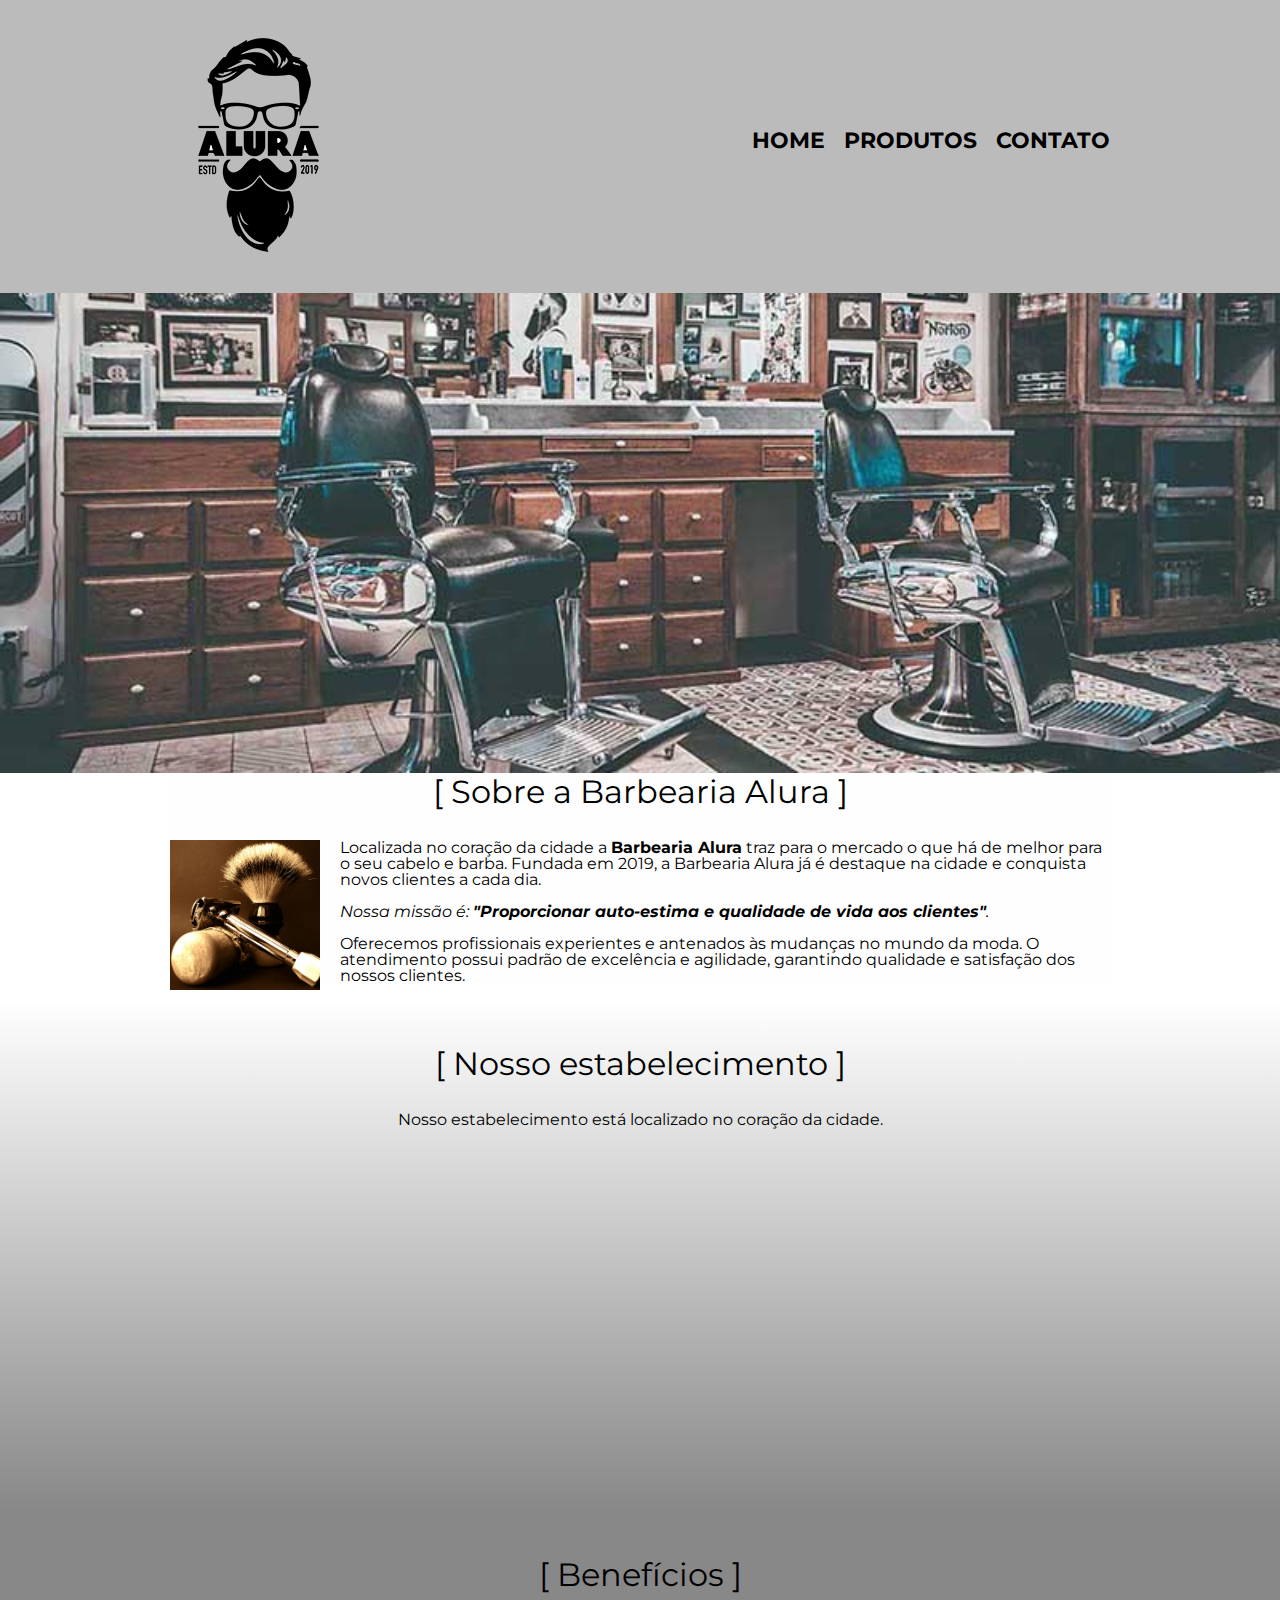
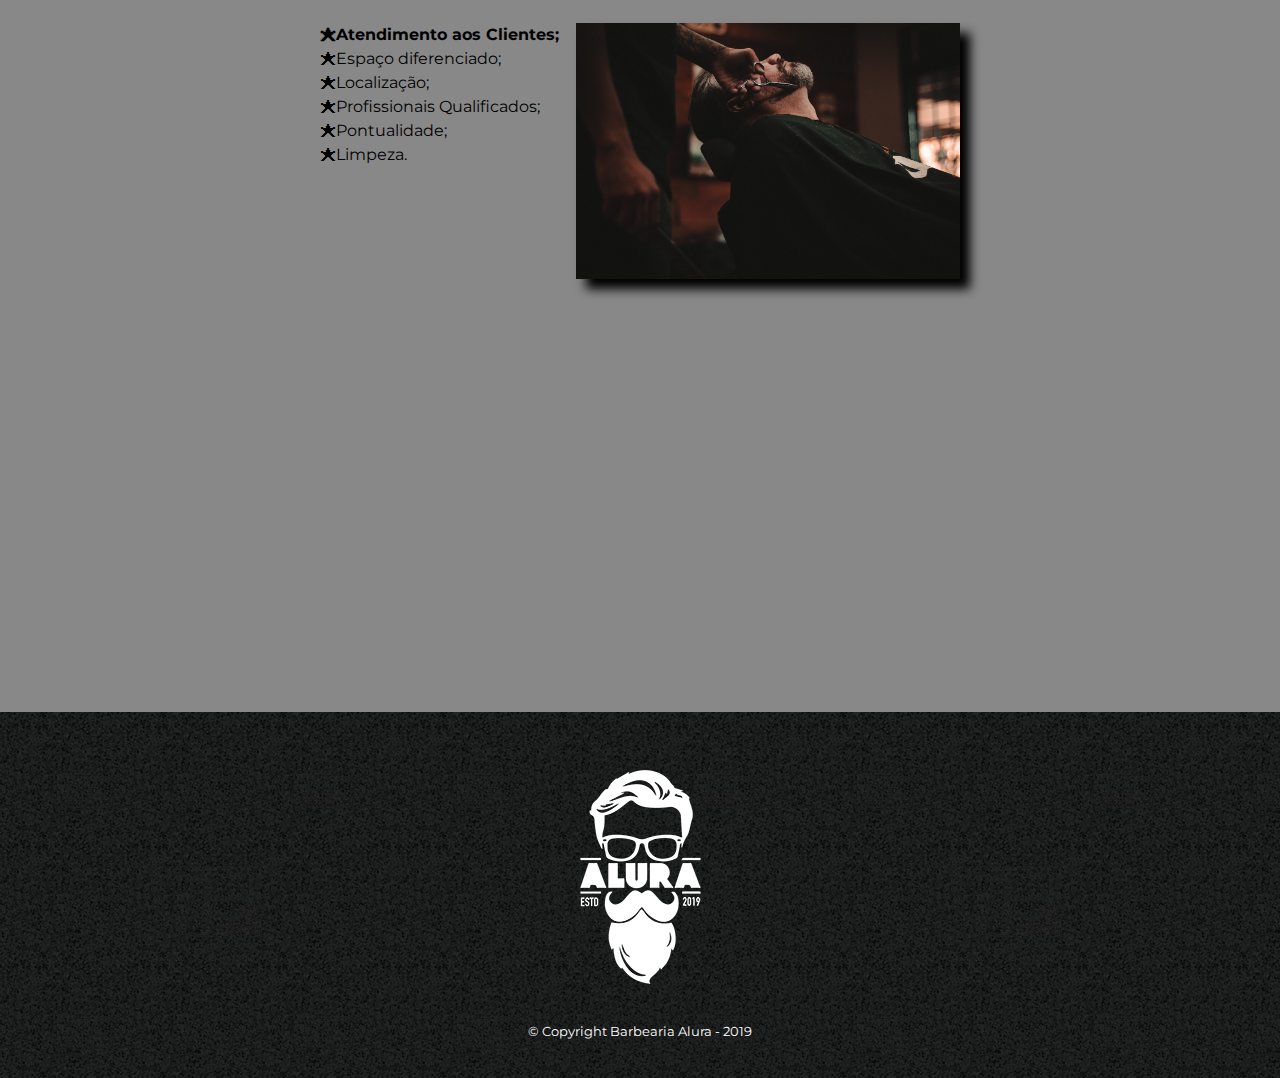
==== commit 9ea2e9b2: "fix: corrigindo header" ====
--- a/index.html
+++ b/index.html
@@ -1,32 +1,33 @@
+<!DOCTYPE html>
 <!DOCTYPE html>
 <html lang="pt-br">
   <head>
-    <meta charset="UTF-8" />
-    <title>Barbearia Alura</title>
+    <meta charset="UTF-8">
+    <meta http-equiv="X-UA-Compatible" content="IE=edge">
+    <meta name="viewport" content="width=device-width, initial-scale=1.0">
+    <title>Contato - Barbearia Alura</title>
+
     <link rel="stylesheet" href="/reset.css" />
-    <link rel="stylesheet" href="/style-home.css" />
     <link rel="stylesheet" href="/style.css" />
+    <link rel="stylesheet" href="/contato.css" />
     <link
       href="https://fonts.googleapis.com/css?family=Montserrat&display=swap"
       rel="stylesheet"
     />
   </head>
-
   <body>
     <header>
-      <header>
-        <div class="caixa">
-          <h1><img src="/src/logo.png" alt="Logo da Barbearia Alura" /></h1>
+      <div class="caixa">
+        <h1><img src="/src/logo.png" alt="Logo da Barbearia Alura" /></h1>
 
-          <nav>
-            <ul>
-              <li><a href="/index.html">Home</a></li>
-              <li><a href="/produtos.html">Produtos</a></li>
-              <li><a href="/contato.html">Contato</a></li>
-            </ul>
-          </nav>
-        </div>
-      </header>
+        <nav>
+          <ul>
+            <li><a href="/index.html">Home</a></li>
+            <li><a href="/produtos.html">Produtos</a></li>
+            <li><a href="/contato.html">Contato</a></li>
+          </ul>
+        </nav>
+      </div>
     </header>
     <img class="banner" src="./src/banner.jpg" />
     <main>
--- a/style.css
+++ b/style.css
@@ -14,8 +14,7 @@
 }
 
 main {
-	width: 940px;
-	margin: 0 auto;
+    
 }
 
 nav {
@@ -53,8 +52,19 @@
     clear: left;
 }
 
+.titulo-principal:before {
+    content: "[ ";
+}
+
+.titulo-principal:after{
+    content: " ]";
+}
+
 .principal {
 	margin: 2em;
+    background: #FEFEFE;
+    width: 940px;
+    margin: 0 auto;
 }
 
 .principal p{
@@ -77,7 +87,7 @@
 
 .mapa {
     padding: 3em 0;
-
+    background: linear-gradient(#fffe, #888888);
 }
 
 .mapa p {
@@ -85,9 +95,19 @@
     text-align: center;
 }
 
+.mapa-conteudo {
+    width: 940px;
+    margin: 0 auto;
+}
+
+.beneficios {
+    padding: 3em 0;
+    background: #888888;
+}
+
 .conteudo-beneficios {
     width:640px;
-    margin: 0 auto
+    margin: 0 auto;
 }
 
 .lista-beneficios{
@@ -96,8 +116,27 @@
     vertical-align: top;
 }
 
+.itens {
+    line-height: 1.5;
+}
+
+.itens:first-child {
+    font-weight: bold;
+}
+
+.itens:before{
+    content:"🟊";
+}
+
 .imagem-beneficios {
     width: 60%;
+	opacity: 1;
+	transition: 400ms;
+	box-shadow: 10px 10px 10px #000;
+}
+
+.imagem-beneficios:hover {
+	opacity: 0.3;
 }
 
 .produtos {
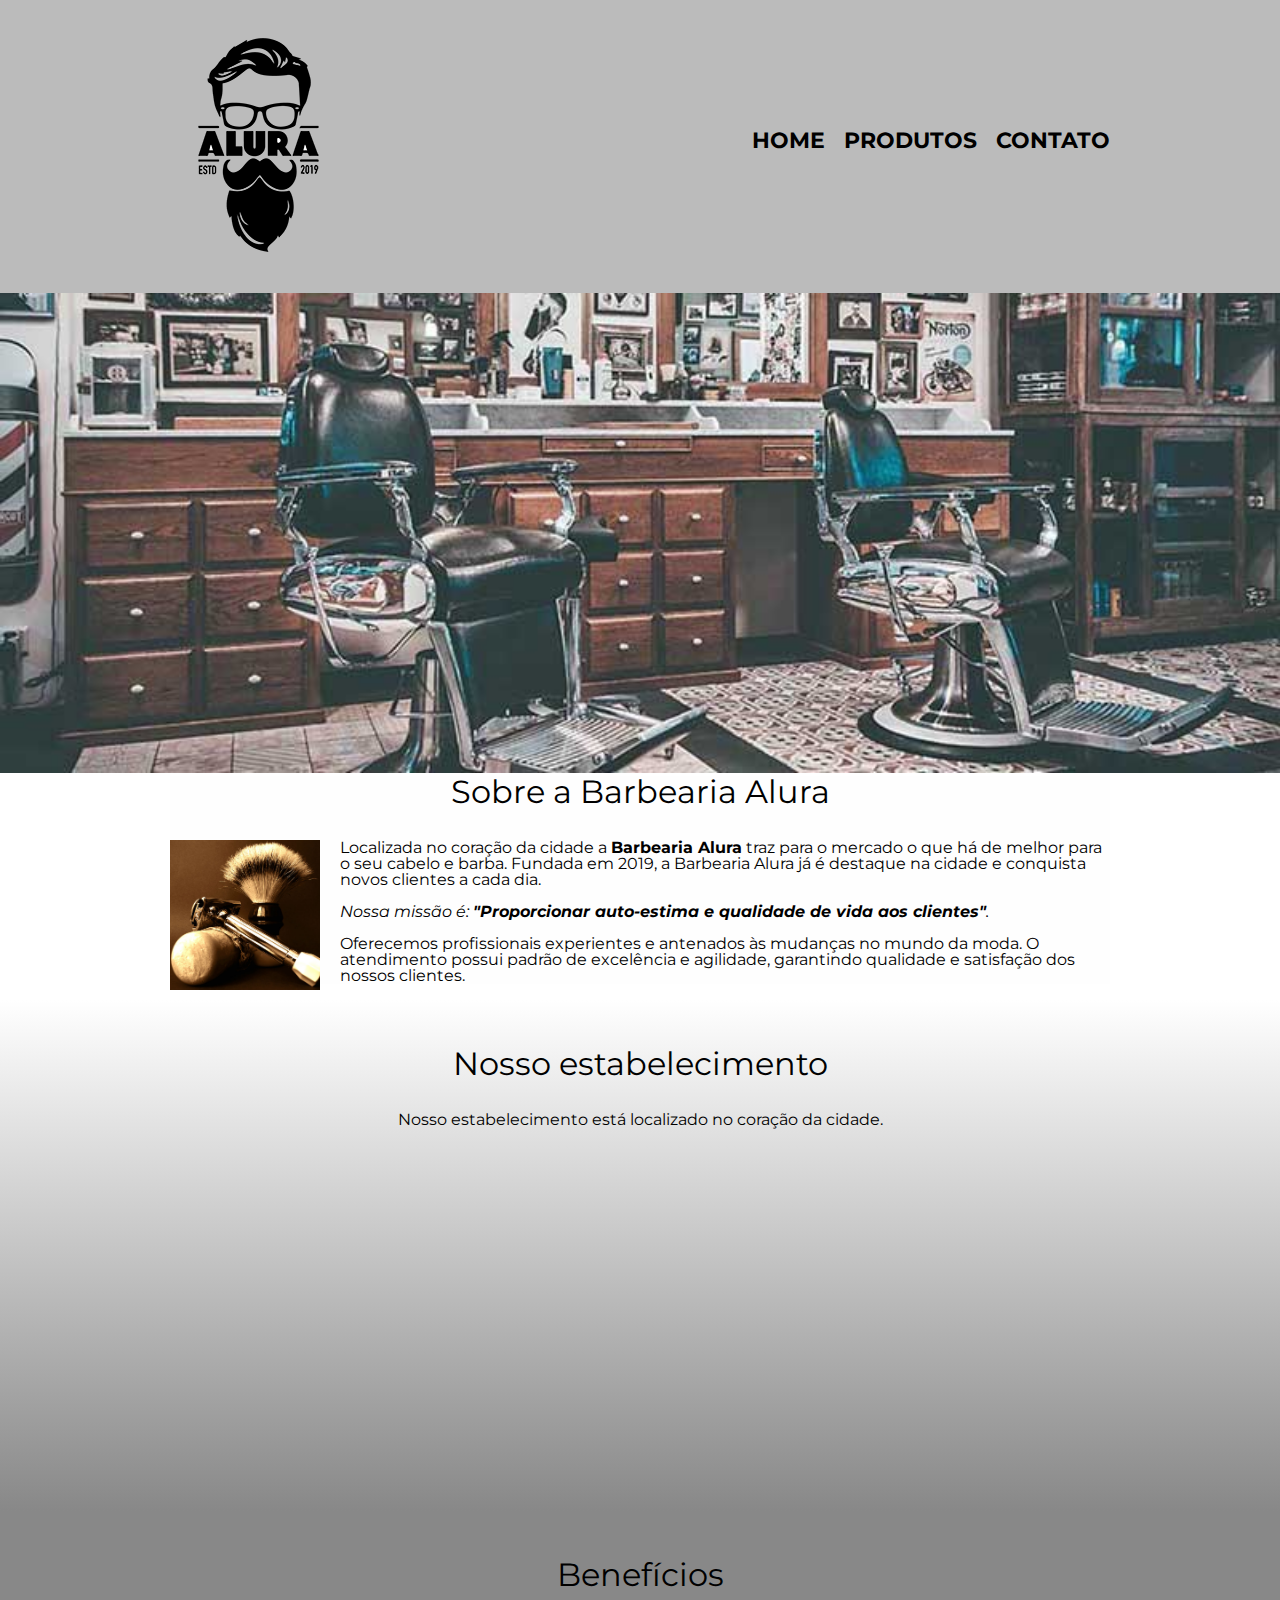
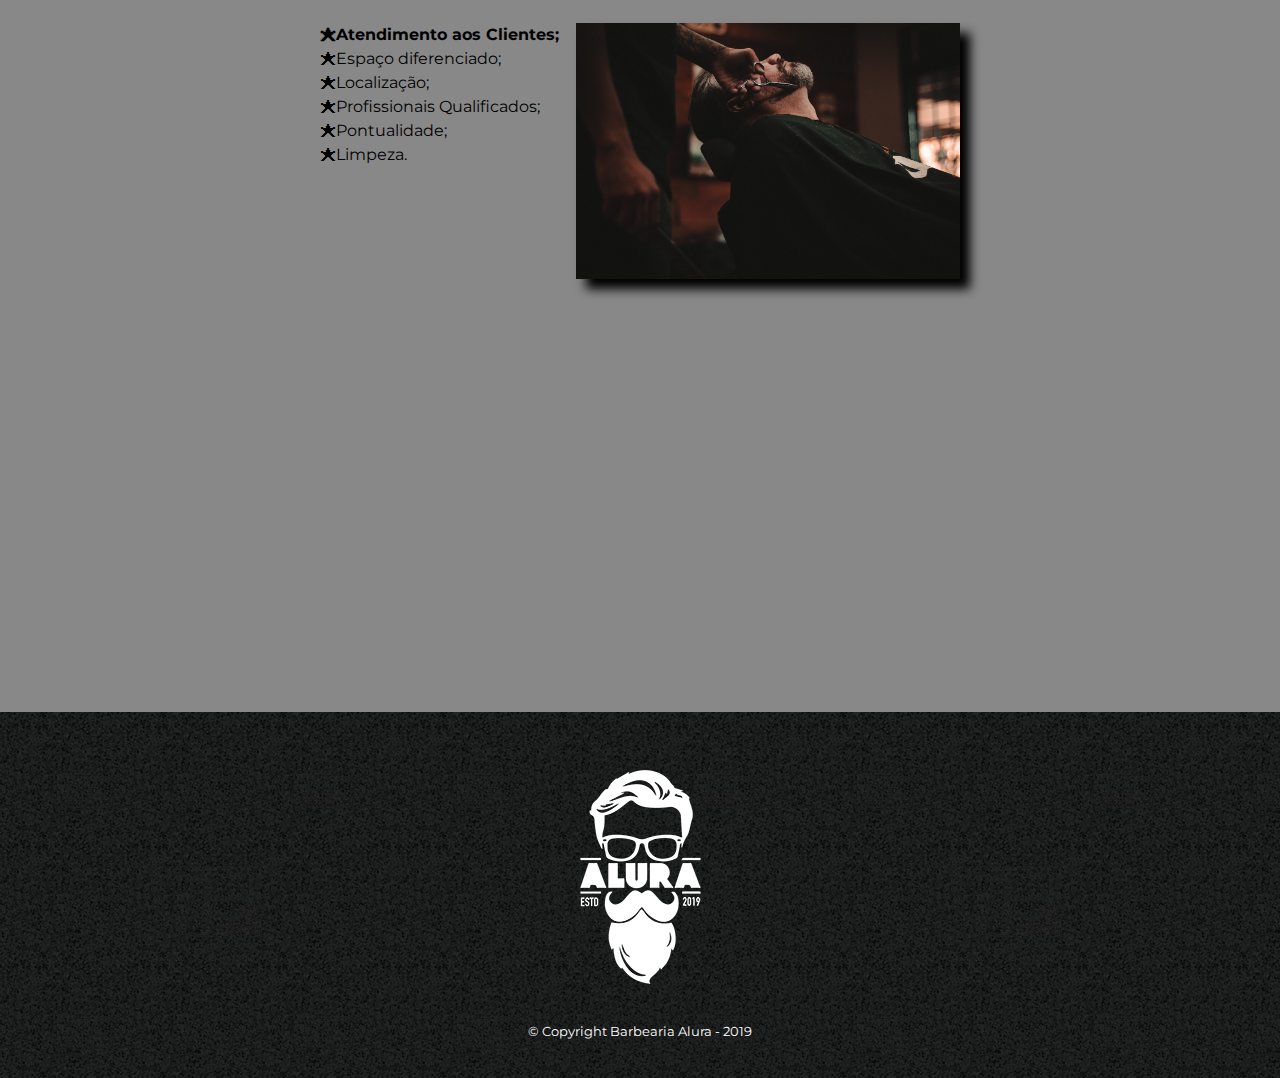
==== commit 2976288f: "feat: adicionando responsividade ao site" ====
--- a/index.html
+++ b/index.html
@@ -93,7 +93,7 @@
 
         <div class="video">
           <iframe
-            width="560"
+            width="100%"
             height="315"
             src="https://www.youtube.com/embed/wcVVXUV0YUY"
             frameborder="0"
--- a/style.css
+++ b/style.css
@@ -11,10 +11,6 @@
 	position: relative;
 	width: 940px;
 	margin: 0 auto;
-}
-
-main {
-    
 }
 
 nav {
@@ -50,14 +46,6 @@
     font-size: 2em;
 	margin: 0 0 1em;
     clear: left;
-}
-
-.titulo-principal:before {
-    content: "[ ";
-}
-
-.titulo-principal:after{
-    content: " ]";
 }
 
 .principal {
@@ -254,4 +242,31 @@
 	color: #FFFFFF;
 	font-size: 13px;
 	margin: 20px 0 0;
+}
+
+@media  screen and (max-width:480px) {
+	.caixa, .principal, .conteudo-beneficios, .mapa-conteudo, .video, .produtos, .produtos li, form{
+		width: auto;
+	}
+
+	h1, .input-padrao, textarea, label, fieldset {
+		text-align: center;
+	}
+
+	nav {
+		position: static;
+	}
+
+	.lista-beneficios, .imagem-beneficios, table, .enviar, select{
+		width: 100%;
+	}
+
+	.input-padrao, textarea, label {
+		width: 85%;
+	}
+
+	#nomesobrenome, #email, #telefone {
+		width: 95%;
+	}
+
 }